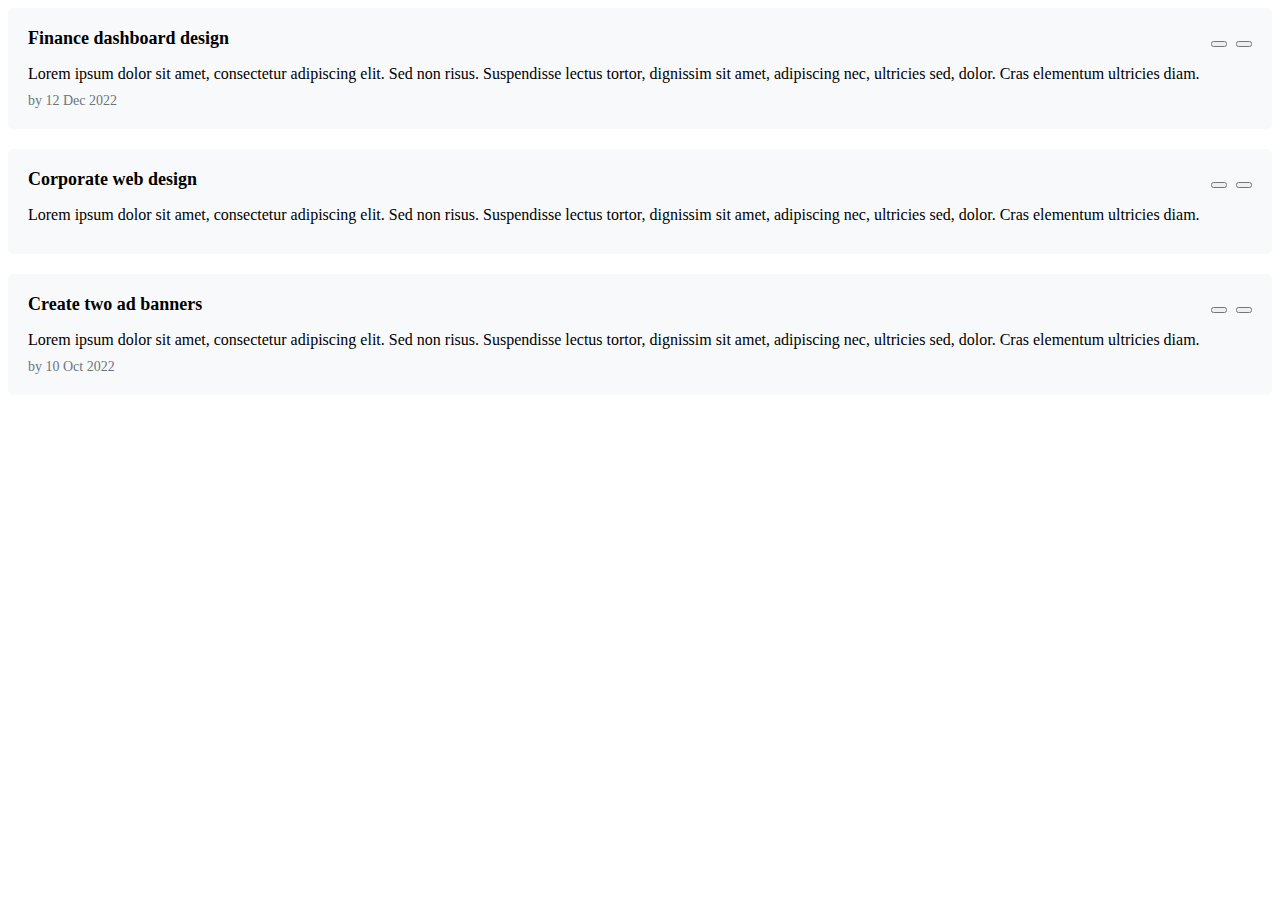
==== menu.html @ 8afe8303 "Assignment" ====
<!DOCTYPE html>
<html lang="en">
<head>
    <meta charset="UTF-8">
    <meta name="viewport" content="width=device-width, initial-scale=1.0">
    <title>Document</title>
    <style>
        .task-list {
  max-width: 1312px;
  margin: 0 auto;
}

.task {
  background-color: #f8f9fa;
  border-radius: 5px;
  padding: 20px;
  margin-bottom: 20px;
}

.task-header {
  display: flex;
  justify-content: space-between;
  align-items: center;
  margin-bottom: 10px;
}

.task-title {
  font-weight: bold;
  font-size: 18px;
}

.task-actions .btn {
  margin-left: 5px;
}

.task-description {
  margin-bottom: 10px;
}

.task-date {
  font-size: 14px;
  color: #6c757d;
}
    </style>
</head>
<body>
    <div class="container">
       
      <div class="task-list">
        
        <div class="task">
          <div class="task-header">
            <span class="task-title">Finance dashboard design</span>
            <div class="task-actions">
              <button class="btn btn-light"><i class="bi bi-pencil"></i></button>
              <button class="btn btn-light"><i class="bi bi-trash"></i></button>
            </div>
          </div>
          <p class="task-description">Lorem ipsum dolor sit amet, consectetur adipiscing elit. Sed non risus. Suspendisse lectus tortor, dignissim sit amet, adipiscing nec, ultricies sed, dolor. Cras elementum ultricies diam.</p>
          <div class="task-date">by 12 Dec 2022</div>
        </div>
        <div class="task">
          <div class="task-header">
            <span class="task-title">Corporate web design</span>
            <div class="task-actions">
              <button class="btn btn-light"><i class="bi bi-pencil"></i></button>
              <button class="btn btn-light"><i class="bi bi-trash"></i></button>
            </div>
          </div>
          <p class="task-description">Lorem ipsum dolor sit amet, consectetur adipiscing elit. Sed non risus. Suspendisse lectus tortor, dignissim sit amet, adipiscing nec, ultricies sed, dolor. Cras elementum ultricies diam.</p>
        </div>
        <div class="task">
          <div class="task-header">
            <span class="task-title">Create two ad banners</span>
            <div class="task-actions">
              <button class="btn btn-light"><i class="bi bi-pencil"></i></button>
              <button class="btn btn-light"><i class="bi bi-trash"></i></button>
            </div>
          </div>
          <p class="task-description">Lorem ipsum dolor sit amet, consectetur adipiscing elit. Sed non risus. Suspendisse lectus tortor, dignissim sit amet, adipiscing nec, ultricies sed, dolor. Cras elementum ultricies diam.</p>
          <div class="task-date">by 10 Oct 2022</div>
        </div>
      </div>
    </div>
    
</body>
</html>
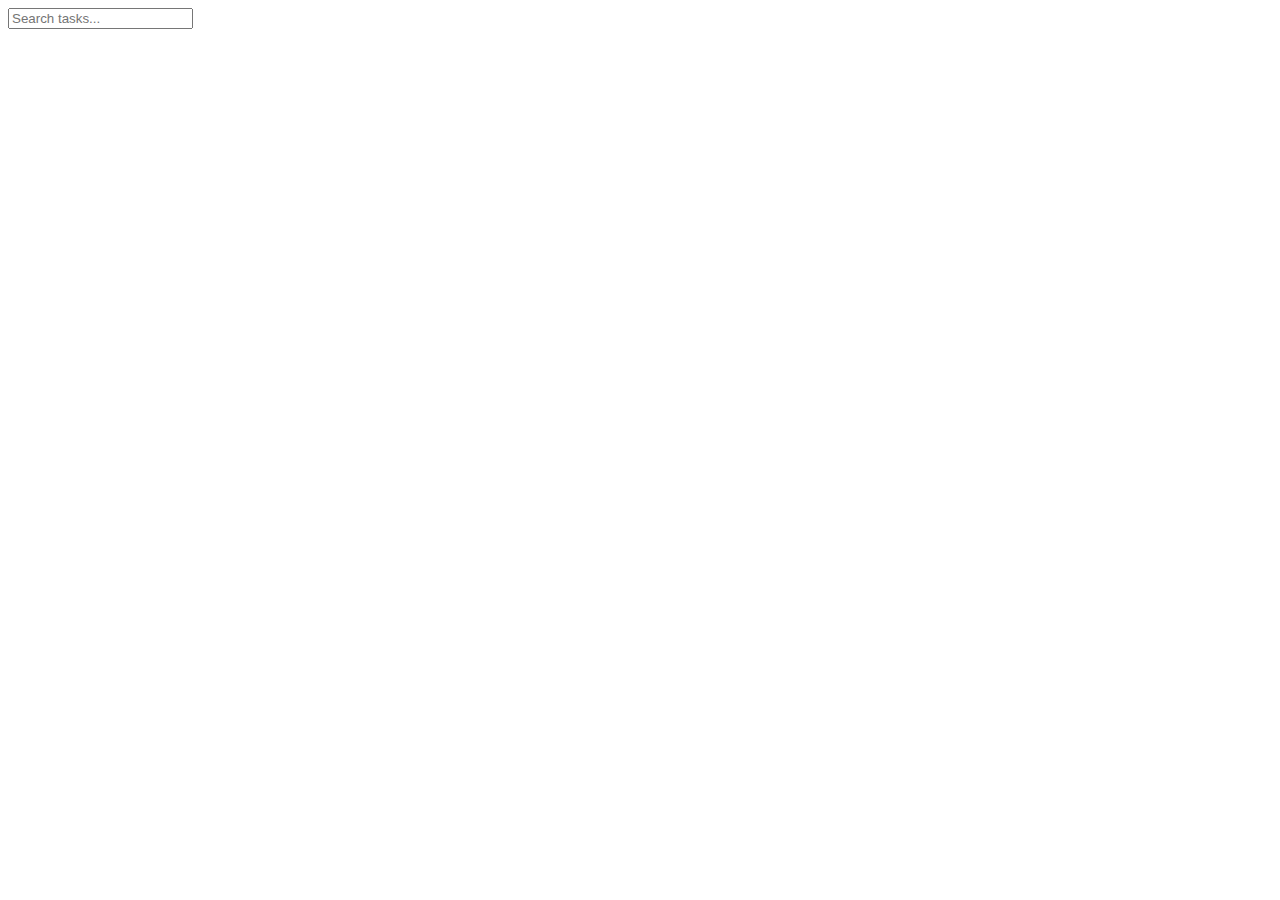
==== commit d81c7aed: "assignment" ====
--- a/menu.html
+++ b/menu.html
@@ -3,85 +3,33 @@
 <head>
     <meta charset="UTF-8">
     <meta name="viewport" content="width=device-width, initial-scale=1.0">
-    <title>Document</title>
-    <style>
-        .task-list {
-  max-width: 1312px;
-  margin: 0 auto;
-}
-
-.task {
-  background-color: #f8f9fa;
-  border-radius: 5px;
-  padding: 20px;
-  margin-bottom: 20px;
-}
-
-.task-header {
-  display: flex;
-  justify-content: space-between;
-  align-items: center;
-  margin-bottom: 10px;
-}
-
-.task-title {
-  font-weight: bold;
-  font-size: 18px;
-}
-
-.task-actions .btn {
-  margin-left: 5px;
-}
-
-.task-description {
-  margin-bottom: 10px;
-}
-
-.task-date {
-  font-size: 14px;
-  color: #6c757d;
-}
-    </style>
+    <title>Task Search</title>
 </head>
 <body>
-    <div class="container">
-       
-      <div class="task-list">
-        
-        <div class="task">
-          <div class="task-header">
-            <span class="task-title">Finance dashboard design</span>
-            <div class="task-actions">
-              <button class="btn btn-light"><i class="bi bi-pencil"></i></button>
-              <button class="btn btn-light"><i class="bi bi-trash"></i></button>
-            </div>
-          </div>
-          <p class="task-description">Lorem ipsum dolor sit amet, consectetur adipiscing elit. Sed non risus. Suspendisse lectus tortor, dignissim sit amet, adipiscing nec, ultricies sed, dolor. Cras elementum ultricies diam.</p>
-          <div class="task-date">by 12 Dec 2022</div>
-        </div>
-        <div class="task">
-          <div class="task-header">
-            <span class="task-title">Corporate web design</span>
-            <div class="task-actions">
-              <button class="btn btn-light"><i class="bi bi-pencil"></i></button>
-              <button class="btn btn-light"><i class="bi bi-trash"></i></button>
-            </div>
-          </div>
-          <p class="task-description">Lorem ipsum dolor sit amet, consectetur adipiscing elit. Sed non risus. Suspendisse lectus tortor, dignissim sit amet, adipiscing nec, ultricies sed, dolor. Cras elementum ultricies diam.</p>
-        </div>
-        <div class="task">
-          <div class="task-header">
-            <span class="task-title">Create two ad banners</span>
-            <div class="task-actions">
-              <button class="btn btn-light"><i class="bi bi-pencil"></i></button>
-              <button class="btn btn-light"><i class="bi bi-trash"></i></button>
-            </div>
-          </div>
-          <p class="task-description">Lorem ipsum dolor sit amet, consectetur adipiscing elit. Sed non risus. Suspendisse lectus tortor, dignissim sit amet, adipiscing nec, ultricies sed, dolor. Cras elementum ultricies diam.</p>
-          <div class="task-date">by 10 Oct 2022</div>
-        </div>
-      </div>
-    </div>
-    
+    <input type="text" id="searchInput" placeholder="Search tasks..." onkeyup="searchTasks()">
+    <ul id="taskList"></ul>
+
+    <script>
+        function searchTasks() {
+            // Get the search input value
+            let searchValue = document.getElementById('searchInput').value.toLowerCase();
+
+            // Retrieve the tasks from local storage
+            let tasks = JSON.parse(localStorage.getItem('tasks'));
+
+            // Filter tasks based on the search input
+            let filteredTasks = tasks.filter(task => task.toLowerCase().includes(searchValue));
+
+            // Display the filtered tasks
+            let taskList = document.getElementById('taskList');
+            taskList.innerHTML = ''; // Clear the previous list
+
+            filteredTasks.forEach(task => {
+                let li = document.createElement('li');
+                li.textContent = task;
+                taskList.appendChild(li);
+            });
+        }
+    </script>
 </body>
-</html>
+</html>